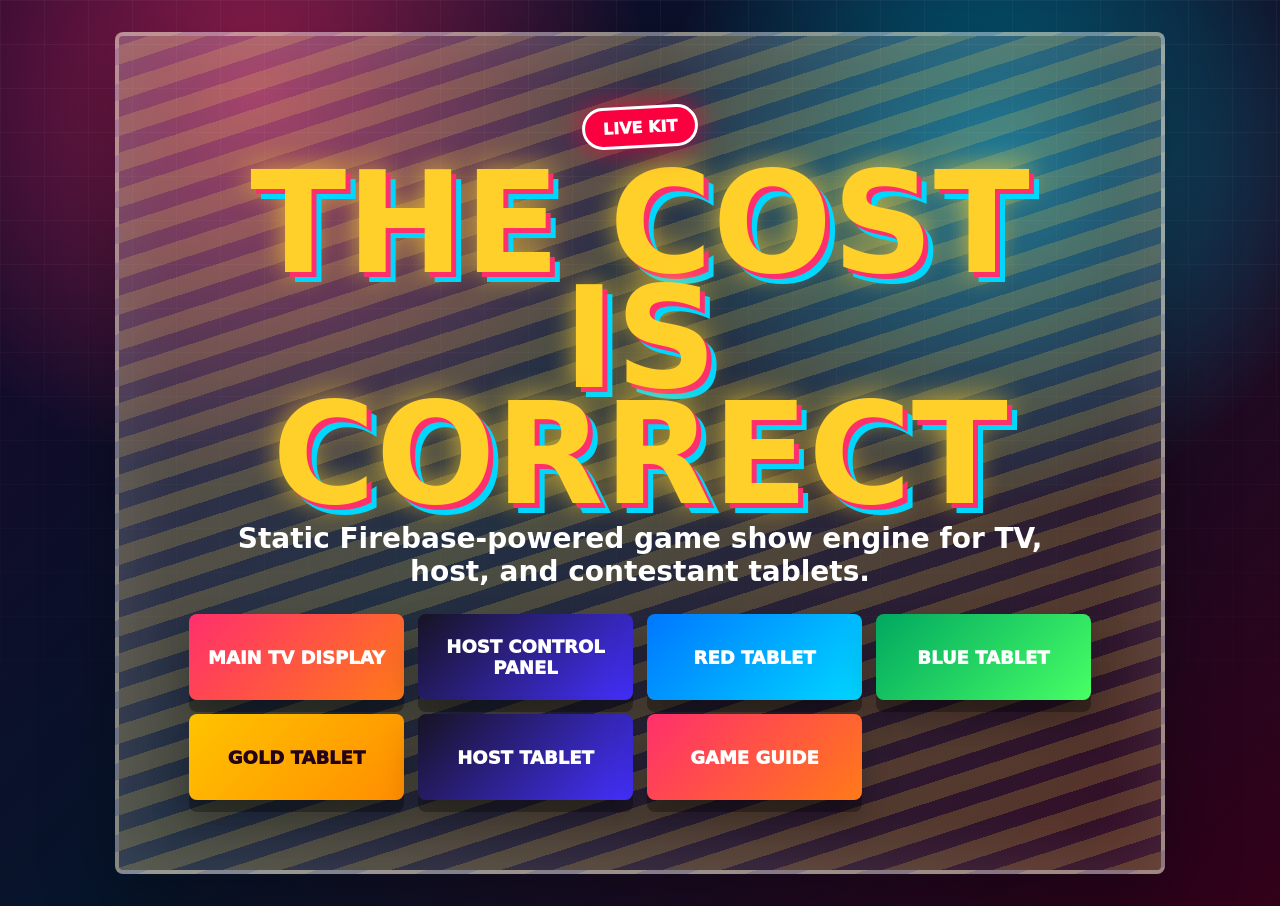
==== index.html @ e201d258 "TCIC" ====
<!doctype html>
<html lang="en">
<head>
  <meta charset="utf-8">
  <meta name="viewport" content="width=device-width, initial-scale=1">
  <title>The Cost Is Correct - Launch</title>
  <link rel="stylesheet" href="./styles.css?v=11">
</head>
<body class="launch-body">
  <main class="launch-stage">
    <section class="launch-hero">
      <div class="broadcast-bug">LIVE KIT</div>
      <h1>The Cost Is Correct</h1>
      <p>Static Firebase-powered game show engine for TV, host, and contestant tablets.</p>
      <nav class="launch-links" aria-label="Open show views">
        <a class="mega-link hot" href="./tv.html">Main TV Display</a>
        <a class="mega-link dark" href="./host.html">Host Control Panel</a>
        <a class="mega-link blue" href="./tablet.html?c=red">Red Tablet</a>
        <a class="mega-link green" href="./tablet.html?c=blue">Blue Tablet</a>
        <a class="mega-link gold" href="./tablet.html?c=gold">Gold Tablet</a>
        <a class="mega-link dark" href="./tablet.html?host=1">Host Tablet</a>
        <a class="mega-link hot" href="./guide.html">Game Guide</a>
      </nav>
    </section>
  </main>
</body>
</html>
---- styles.css ----
:root {
  --ink: #13051f;
  --paper: #fff8da;
  --pink: #ff2f6d;
  --cyan: #00d7ff;
  --gold: #ffd029;
  --lime: #48ff65;
  --violet: #7f43ff;
  --orange: #ff7a18;
  --glass: rgba(255, 255, 255, .14);
  --glass-heavy: rgba(255, 255, 255, .24);
  --shadow: 0 22px 70px rgba(0, 0, 0, .34);
  --font: Impact, Haettenschweiler, "Arial Black", system-ui, sans-serif;
  font-family: Inter, ui-sans-serif, system-ui, -apple-system, BlinkMacSystemFont, "Segoe UI", sans-serif;
  color: white;
  background: #090414;
}

* {
  box-sizing: border-box;
}

html,
body {
  min-height: 100%;
  margin: 0;
}

button,
input,
select {
  font: inherit;
}

button,
a {
  -webkit-tap-highlight-color: transparent;
}

.launch-body,
.tv-body,
.host-body,
.tablet-body {
  overflow-x: hidden;
  background:
    radial-gradient(circle at 20% 10%, rgba(255, 47, 109, .55), transparent 30%),
    radial-gradient(circle at 78% 18%, rgba(0, 215, 255, .45), transparent 28%),
    linear-gradient(135deg, #190629, #06152b 46%, #320019);
}

.launch-stage {
  min-height: 100vh;
  display: grid;
  place-items: center;
  padding: 32px;
  position: relative;
  isolation: isolate;
}

.launch-stage::before,
.tv-stage::before,
.host-shell::before,
.tablet-shell::before {
  content: "";
  position: fixed;
  inset: 0;
  pointer-events: none;
  background-image:
    linear-gradient(rgba(255, 255, 255, .06) 1px, transparent 1px),
    linear-gradient(90deg, rgba(255, 255, 255, .05) 1px, transparent 1px);
  background-size: 44px 44px;
  mask-image: linear-gradient(to bottom, rgba(0, 0, 0, .75), transparent);
  z-index: -1;
}

.launch-hero {
  width: min(1050px, 100%);
  padding: clamp(28px, 6vw, 70px);
  border: 4px solid rgba(255, 255, 255, .38);
  border-radius: 8px;
  background:
    linear-gradient(135deg, rgba(255, 255, 255, .18), rgba(255, 255, 255, .04)),
    repeating-linear-gradient(-18deg, rgba(255, 208, 41, .18), rgba(255, 208, 41, .18) 18px, transparent 18px, transparent 34px);
  box-shadow: var(--shadow), inset 0 0 70px rgba(255, 255, 255, .12);
  text-align: center;
}

.launch-hero h1 {
  margin: 18px 0 10px;
  font-family: var(--font);
  font-size: clamp(58px, 11vw, 150px);
  line-height: .82;
  text-transform: uppercase;
  color: var(--gold);
  text-shadow: 5px 5px 0 #ff2f6d, 10px 10px 0 #00d7ff, 0 0 28px rgba(255, 208, 41, .75);
}

.launch-hero p {
  max-width: 820px;
  margin: 0 auto 26px;
  font-size: clamp(18px, 2.3vw, 28px);
  font-weight: 900;
}

.broadcast-bug {
  display: inline-grid;
  place-items: center;
  min-height: 42px;
  padding: 0 18px;
  border: 3px solid white;
  border-radius: 999px;
  background: #fb003f;
  box-shadow: 0 0 28px rgba(251, 0, 63, .75);
  font-weight: 1000;
  transform: rotate(-3deg);
}

.launch-links {
  display: grid;
  grid-template-columns: repeat(auto-fit, minmax(190px, 1fr));
  gap: 14px;
}

.mega-link,
.shock-button {
  border: 0;
  border-radius: 8px;
  color: white;
  cursor: pointer;
  text-decoration: none;
  font-weight: 1000;
  text-transform: uppercase;
  box-shadow: 0 12px 0 rgba(0, 0, 0, .3), 0 20px 36px rgba(0, 0, 0, .28);
  transition: transform .12s ease, filter .12s ease;
}

.mega-link {
  display: grid;
  min-height: 86px;
  place-items: center;
  padding: 18px;
  font-size: 18px;
}

.mega-link:hover,
.shock-button:hover {
  transform: translateY(-3px) scale(1.02);
  filter: saturate(1.24) brightness(1.08);
}

.hot,
.shock-button.hot {
  background: linear-gradient(135deg, #ff2f6d, #ff7a18);
}

.dark,
.shock-button.dark {
  background: linear-gradient(135deg, #171322, #4430ff);
}

.blue,
.shock-button.blue {
  background: linear-gradient(135deg, #0077ff, #00d7ff);
}

.green,
.shock-button.green {
  background: linear-gradient(135deg, #00a860, #48ff65);
}

.gold,
.shock-button.gold {
  background: linear-gradient(135deg, #ffc400, #ff8d00);
  color: #250316;
}

.tv-stage {
  position: relative;
  min-height: 100vh;
  overflow: hidden;
  background:
    conic-gradient(from 90deg at 50% 50%, #ff2f6d, #ffde38, #00d7ff, #7f43ff, #ff2f6d);
}

.idle-screen {
  width: 100vw;
  height: 100vh;
  display: grid;
  place-items: center;
  background: #05000a;
}

.idle-screen img {
  width: 100%;
  height: 100%;
  object-fit: cover;
}

.idle-fallback {
  position: absolute;
  inset: 0;
  display: grid;
  place-items: center;
  font-family: var(--font);
  font-size: clamp(62px, 14vw, 190px);
  color: var(--gold);
  text-align: center;
  text-shadow: 7px 7px 0 var(--pink), 13px 13px 0 var(--cyan);
  background:
    radial-gradient(circle at 50% 42%, rgba(255, 255, 255, .2), transparent 30%),
    repeating-conic-gradient(from 0deg, #fb003f 0 10deg, #ffcf21 10deg 20deg, #00c9ff 20deg 30deg, #7f43ff 30deg 40deg);
}

.show-screen {
  min-height: 100vh;
  display: grid;
  grid-template-rows: auto auto 1fr auto;
  padding: clamp(16px, 2vw, 32px);
  background:
    radial-gradient(circle at 18% 22%, rgba(255, 255, 255, .3), transparent 18%),
    linear-gradient(120deg, var(--game-a, #ff2f6d), var(--game-b, #00d7ff) 54%, var(--game-c, #ffd029));
  animation: stagePulse 6s ease-in-out infinite;
}

@keyframes stagePulse {
  0%, 100% { filter: saturate(1.08) hue-rotate(0deg); }
  50% { filter: saturate(1.34) hue-rotate(10deg); }
}

.tv-topline,
.tv-lower-third,
.leaderboard,
.host-topbar,
.tablet-card,
.host-card {
  border: 3px solid rgba(255, 255, 255, .32);
  border-radius: 8px;
  background: linear-gradient(135deg, rgba(0, 0, 0, .54), rgba(255, 255, 255, .12));
  box-shadow: var(--shadow), inset 0 1px 0 rgba(255, 255, 255, .25);
  backdrop-filter: blur(10px);
}

.tv-topline {
  display: grid;
  grid-template-columns: 1fr auto 1fr;
  align-items: center;
  gap: 18px;
  padding: 14px 20px;
}

.tv-info-strip {
  display: grid;
  grid-template-columns: auto auto minmax(220px, 1fr) auto auto;
  gap: 10px;
  align-items: center;
  margin-top: 12px;
}

.info-pill,
.info-prize {
  min-height: 48px;
  display: grid;
  place-items: center;
  border: 3px solid rgba(255, 255, 255, .34);
  border-radius: 8px;
  background: rgba(0, 0, 0, .5);
  box-shadow: inset 0 1px 0 rgba(255, 255, 255, .18);
  font-weight: 1000;
  text-transform: uppercase;
  text-align: center;
}

.info-pill {
  padding: 8px 12px;
  color: var(--gold);
}

.info-prize {
  padding: 8px 16px;
  color: white;
  font-family: var(--font);
  font-size: clamp(20px, 2.6vw, 42px);
  line-height: .9;
  text-shadow: 3px 3px 0 rgba(0, 0, 0, .48);
}

.tv-logo {
  font-family: var(--font);
  font-size: clamp(36px, 5vw, 82px);
  line-height: .8;
  color: var(--gold);
  text-shadow: 3px 3px 0 var(--pink), 6px 6px 0 #0a0714;
}

.game-title {
  font-family: var(--font);
  font-size: clamp(32px, 5vw, 86px);
  text-align: center;
  text-transform: uppercase;
  text-shadow: 4px 4px 0 rgba(0, 0, 0, .6);
}

.timer-orb {
  justify-self: end;
  width: clamp(96px, 13vw, 190px);
  aspect-ratio: 1;
  display: grid;
  place-items: center;
  border: 7px solid white;
  border-radius: 50%;
  background: radial-gradient(circle, #fff 0 18%, var(--gold) 20% 54%, #fb003f 56% 100%);
  color: #170019;
  font-family: var(--font);
  font-size: clamp(42px, 7vw, 92px);
  box-shadow: 0 0 34px rgba(255, 208, 41, .7);
}

.tv-main {
  display: grid;
  grid-template-columns: minmax(260px, .78fr) minmax(420px, 1.5fr);
  gap: clamp(16px, 2vw, 30px);
  align-items: stretch;
  margin: 24px 0;
}

.leaderboard {
  padding: 14px;
  display: grid;
  gap: 12px;
  align-content: start;
}

.score-tile {
  position: relative;
  overflow: hidden;
  min-height: 108px;
  padding: 12px 14px;
  border: 3px solid rgba(255, 255, 255, .45);
  border-radius: 8px;
  background: linear-gradient(135deg, var(--contestant-color), rgba(0, 0, 0, .72));
}

.score-tile.locked {
  animation: lockedFlash .7s linear infinite;
}

@keyframes lockedFlash {
  0%, 100% { box-shadow: 0 0 0 rgba(255, 255, 255, 0); }
  50% { box-shadow: 0 0 38px white; }
}

.contestant-name {
  font-family: var(--font);
  font-size: clamp(24px, 3vw, 46px);
  text-transform: uppercase;
  line-height: .9;
}

.score-number {
  font-family: var(--font);
  font-size: clamp(54px, 7vw, 104px);
  color: white;
  line-height: .85;
  text-shadow: 4px 4px 0 rgba(0, 0, 0, .42);
}

.answer-chip {
  display: inline-block;
  margin-top: 6px;
  padding: 5px 9px;
  border-radius: 999px;
  background: rgba(0, 0, 0, .5);
  font-weight: 1000;
  text-transform: uppercase;
}

.game-surface {
  min-height: 56vh;
  position: relative;
  overflow: hidden;
  border: 4px solid rgba(255, 255, 255, .45);
  border-radius: 8px;
  background: rgba(0, 0, 0, .26);
  box-shadow: inset 0 0 70px rgba(255, 255, 255, .16), var(--shadow);
}

.game-stack {
  min-width: 0;
  display: grid;
  grid-template-rows: 1fr auto;
  gap: 12px;
}

.tv-stat-row {
  display: grid;
  grid-template-columns: repeat(4, 1fr);
  gap: 10px;
}

.tv-stat-row div {
  min-height: 72px;
  display: grid;
  align-content: center;
  gap: 2px;
  padding: 10px 12px;
  border: 3px solid rgba(255, 255, 255, .32);
  border-radius: 8px;
  background: rgba(0, 0, 0, .52);
  text-transform: uppercase;
}

.tv-stat-row span {
  color: var(--gold);
  font-size: 12px;
  font-weight: 1000;
}

.tv-stat-row strong {
  font-family: var(--font);
  font-size: clamp(22px, 3vw, 44px);
  line-height: .9;
}

.tv-lower-third {
  position: relative;
  min-height: 88px;
  display: grid;
  grid-template-columns: auto 1fr auto;
  align-items: center;
  gap: 18px;
  padding: 12px 18px;
  overflow: hidden;
}

.lower-label {
  padding: 8px 14px;
  border-radius: 999px;
  background: #fb003f;
  font-weight: 1000;
  text-transform: uppercase;
}

.lower-copy {
  font-size: clamp(20px, 3vw, 40px);
  font-weight: 1000;
  text-transform: uppercase;
}

.sponsor-bug {
  font-family: var(--font);
  font-size: clamp(20px, 2vw, 34px);
  color: var(--gold);
}

.transition-burst,
.winner-burst,
.locked-overlay {
  position: absolute;
  inset: 0;
  z-index: 10;
  display: grid;
  place-items: center;
  pointer-events: none;
  font-family: var(--font);
  font-size: clamp(62px, 12vw, 180px);
  text-align: center;
  text-transform: uppercase;
  color: white;
  background: radial-gradient(circle, rgba(255, 208, 41, .88), rgba(255, 47, 109, .74) 45%, rgba(0, 0, 0, .2));
  animation: smashIn 1.1s ease both;
}

@keyframes smashIn {
  0% { opacity: 0; transform: scale(.45) rotate(-12deg); }
  22% { opacity: 1; transform: scale(1.18) rotate(4deg); }
  100% { opacity: 0; transform: scale(1.6) rotate(0deg); }
}

.plinko-board {
  height: 100%;
  display: grid;
  grid-template-rows: 1fr auto;
  padding: 22px;
  background: linear-gradient(180deg, rgba(0, 0, 0, .18), rgba(0, 0, 0, .6));
}

.peg-field {
  position: relative;
  display: grid;
  grid-template-columns: repeat(9, 1fr);
  grid-template-rows: repeat(7, 1fr);
  gap: 8px;
}

.peg {
  justify-self: center;
  align-self: center;
  width: 18px;
  aspect-ratio: 1;
  border-radius: 50%;
  background: #fff;
  box-shadow: 0 0 16px var(--gold);
}

.plinko-chip {
  position: absolute;
  left: calc(var(--chip-x, 48) * 1%);
  top: calc(var(--chip-y, 8) * 1%);
  width: clamp(48px, 6vw, 82px);
  aspect-ratio: 1;
  border-radius: 50%;
  background: radial-gradient(circle at 35% 28%, white, #ffd029 30%, #ff2f6d 70%);
  box-shadow: 0 12px 20px rgba(0, 0, 0, .35), 0 0 34px white;
  animation: chipDrop 2.1s cubic-bezier(.2, .8, .18, 1) infinite alternate;
}

@keyframes chipDrop {
  from { transform: translate(-50%, 0) rotate(-20deg); }
  to { transform: translate(-50%, 320px) rotate(380deg); }
}

.slots {
  display: grid;
  grid-template-columns: repeat(6, 1fr);
  gap: 8px;
}

.slot {
  min-height: 72px;
  display: grid;
  place-items: center;
  border: 3px solid white;
  border-radius: 8px;
  background: #08000e;
  font-family: var(--font);
  font-size: clamp(22px, 3vw, 44px);
  color: var(--gold);
}

.mountain-game {
  height: 100%;
  position: relative;
  overflow: hidden;
  background:
    linear-gradient(135deg, transparent 48%, rgba(255, 255, 255, .45) 49% 51%, transparent 52%),
    linear-gradient(160deg, #0c1542, #29bfff 48%, #fff2a8);
}

.mountain {
  position: absolute;
  inset: 10% 4% 0;
  clip-path: polygon(4% 100%, 44% 6%, 58% 36%, 72% 18%, 96% 100%);
  background: linear-gradient(145deg, #2f2a68, #ffffff 30%, #7fd6ff 48%, #161329 68%);
  filter: drop-shadow(0 18px 24px rgba(0, 0, 0, .4));
}

.climber {
  position: absolute;
  left: calc(8% + var(--steps, 0) * 2.8%);
  bottom: calc(8% + var(--steps, 0) * 2.1%);
  width: clamp(54px, 7vw, 110px);
  aspect-ratio: 1;
  border-radius: 50% 50% 46% 46%;
  background: radial-gradient(circle at 50% 26%, #fff0ce 0 20%, #ff2f6d 21% 50%, #111 52%);
  border: 5px solid white;
  animation: wobble .42s ease-in-out infinite alternate;
}

@keyframes wobble {
  from { transform: rotate(-6deg); }
  to { transform: rotate(7deg); }
}

.punch-grid,
.number-board,
.range-track,
.safe-dial-wrap,
.generic-grid,
.race-rack {
  height: 100%;
  padding: clamp(14px, 2vw, 28px);
}

.punch-grid {
  display: grid;
  grid-template-columns: repeat(5, 1fr);
  gap: 14px;
  background: radial-gradient(circle, #ffcf21, #ff2f6d 75%);
}

.punch-hole {
  display: grid;
  place-items: center;
  border: 5px dashed rgba(255, 255, 255, .72);
  border-radius: 50%;
  background: radial-gradient(circle, #160018 0 44%, #fff 46%, #00d7ff 48% 100%);
  font-family: var(--font);
  font-size: clamp(22px, 3vw, 48px);
  animation: popLoop 1.8s ease-in-out infinite;
}

@keyframes popLoop {
  50% { transform: scale(1.08); }
}

.number-board {
  display: grid;
  grid-template-columns: repeat(4, 1fr);
  gap: 14px;
  background: linear-gradient(135deg, #180024, #0055ff);
}

.money-tile {
  display: grid;
  place-items: center;
  border: 4px solid white;
  border-radius: 8px;
  background: linear-gradient(135deg, #ffd029, #ff2f6d);
  color: #1a001c;
  font-family: var(--font);
  font-size: clamp(34px, 5vw, 72px);
  transform: rotate(var(--tilt, 0deg));
}

.safe-dial-wrap {
  display: grid;
  place-items: center;
  background: radial-gradient(circle, #656d83 0 24%, #1b1b24 25% 56%, #ffd029 57% 60%, #0c0614 61% 100%);
}

.safe-dial {
  width: min(64vh, 58vw);
  aspect-ratio: 1;
  border: 14px solid #f7f7ff;
  border-radius: 50%;
  background:
    repeating-conic-gradient(#101018 0 8deg, #ffd029 8deg 10deg, #101018 10deg 18deg),
    radial-gradient(circle, #00d7ff, #161329);
  box-shadow: inset 0 0 45px rgba(0, 0, 0, .8), 0 0 45px rgba(255, 208, 41, .8);
  animation: spinDial 8s linear infinite;
}

@keyframes spinDial {
  to { transform: rotate(360deg); }
}

.range-track {
  display: grid;
  align-content: center;
  gap: 24px;
  background: linear-gradient(90deg, #00d7ff, #48ff65, #ffd029, #ff2f6d);
}

.range-bar {
  position: relative;
  min-height: 110px;
  border: 5px solid white;
  border-radius: 8px;
  background: rgba(0, 0, 0, .52);
}

.range-window {
  position: absolute;
  inset: 10px auto 10px 10%;
  width: 28%;
  border: 6px solid var(--gold);
  border-radius: 8px;
  background: rgba(255, 255, 255, .24);
  animation: sweep 3.5s ease-in-out infinite alternate;
}

@keyframes sweep {
  from { left: 5%; }
  to { left: 67%; }
}

.generic-grid {
  display: grid;
  grid-template-columns: repeat(auto-fit, minmax(130px, 1fr));
  gap: 16px;
  align-content: center;
  background:
    radial-gradient(circle at 30% 20%, rgba(255, 255, 255, .24), transparent 22%),
    linear-gradient(135deg, var(--game-b, #00d7ff), var(--game-a, #ff2f6d));
}

.game-format {
  min-height: 100%;
  position: relative;
  overflow: hidden;
  padding: clamp(16px, 2vw, 30px);
  display: grid;
  gap: 18px;
  align-content: center;
  background:
    radial-gradient(circle at 20% 20%, rgba(255, 255, 255, .22), transparent 24%),
    linear-gradient(135deg, var(--game-a, #ff2f6d), var(--game-b, #00d7ff));
}

.format-marquee,
.format-callout,
.danger-plaque,
.shelf-rail,
.finish-line,
.machine-window {
  border: 4px solid white;
  border-radius: 8px;
  background: rgba(0, 0, 0, .55);
  padding: 10px 14px;
  font-family: var(--font);
  text-transform: uppercase;
  text-align: center;
  text-shadow: 3px 3px 0 #000;
}

.format-marquee {
  font-size: clamp(30px, 5vw, 82px);
  color: var(--gold);
}

.card-fan,
.tag-row,
.dice-row,
.road-signs,
.digit-belt,
.special-orbit {
  display: grid;
  grid-template-columns: repeat(auto-fit, minmax(92px, 1fr));
  gap: 14px;
  align-items: center;
}

.show-card,
.price-tag,
.show-die,
.road-sign,
.belt-block,
.orbit-card,
.x-cell,
.shelf-item,
.race-lane,
.tower-floor {
  min-height: 112px;
  display: grid;
  place-items: center;
  border: 4px solid white;
  border-radius: 8px;
  background: rgba(0, 0, 0, .48);
  font-family: var(--font);
  font-size: clamp(24px, 4vw, 58px);
  text-align: center;
  box-shadow: 0 12px 0 rgba(0, 0, 0, .24);
}

.show-card {
  background: linear-gradient(160deg, #fff 0 72%, #ffd029 73%);
  color: #160018;
  transform: rotate(calc((var(--i) - 3) * 3deg));
}

.shelf-grid,
.lane-track {
  display: grid;
  grid-template-columns: repeat(3, 1fr);
  gap: 14px;
}

.shelf-item {
  background: linear-gradient(180deg, #fff4a7, #ff2f6d);
  color: #160018;
}

.shelf-item span,
.price-tag span,
.race-lane span,
.tower-floor span {
  font-family: sans-serif;
  font-size: 12px;
  font-weight: 1000;
}

.price-tag {
  clip-path: polygon(0 0, 86% 0, 100% 50%, 86% 100%, 0 100%);
  background: #ffd029;
  color: #160018;
}

.road-show {
  background: linear-gradient(180deg, #25163f, #111 50%, #313131 51%);
}

.road-line {
  position: absolute;
  left: 0;
  right: 0;
  top: 65%;
  border-top: 10px dashed #ffd029;
}

.road-sign {
  background: #0f6;
  color: #06120a;
  transform: translateY(calc((var(--i) % 2) * 24px));
}

.show-die {
  aspect-ratio: 1;
  border-radius: 16px;
  background: white;
  color: #fb003f;
  transform: rotate(calc((var(--i) - 2) * 6deg));
}

.seven-meter {
  display: grid;
  grid-template-columns: 1fr auto 1fr;
  gap: 12px;
  align-items: center;
  font-weight: 1000;
  text-transform: uppercase;
}

.seven-meter span {
  height: 16px;
  border-radius: 999px;
  background: linear-gradient(90deg, #48ff65, #ffd029, #ff2f6d);
}

.race-lane {
  grid-template-columns: 1fr auto;
  justify-content: space-between;
  padding: 12px;
  background: linear-gradient(90deg, rgba(0, 0, 0, .65), rgba(255, 255, 255, .18));
}

.rent-tower {
  display: grid;
  gap: 8px;
  max-width: 560px;
  margin: 0 auto;
}

.tower-floor {
  min-height: 72px;
  grid-template-columns: auto 1fr;
  justify-content: start;
  gap: 18px;
  padding: 8px 18px;
  background: linear-gradient(90deg, #ff7a18, #ffd029);
  color: #170019;
}

.x-grid {
  display: grid;
  grid-template-columns: repeat(3, minmax(92px, 1fr));
  gap: 12px;
  max-width: 560px;
  margin: 0 auto;
}

.x-cell {
  aspect-ratio: 1;
  background: radial-gradient(circle, #fff 0 10%, #7f43ff 11% 55%, #0b0614 56%);
  color: white;
}

.belt-block {
  background: #101018;
  color: var(--gold);
  transform: translateX(calc((var(--i) % 2) * 12px));
}

.special-orbit {
  grid-template-columns: repeat(6, 1fr);
}

.orbit-card {
  border-radius: 50%;
  aspect-ratio: 1;
  min-height: 96px;
  background: radial-gradient(circle, var(--game-c, #ffd029), var(--game-a, #ff2f6d));
}

.tv-production-screen {
  min-height: 100%;
  display: grid;
  align-content: center;
  gap: clamp(14px, 2vw, 26px);
  padding: clamp(18px, 4vw, 52px);
  background:
    radial-gradient(circle at 50% 30%, rgba(255, 255, 255, .28), transparent 28%),
    linear-gradient(135deg, rgba(0, 0, 0, .28), rgba(0, 0, 0, .72));
  text-align: center;
}

.production-kicker {
  justify-self: center;
  padding: 8px 18px;
  border: 4px solid white;
  border-radius: 999px;
  background: var(--pink);
  color: white;
  font-weight: 1000;
  text-transform: uppercase;
  box-shadow: 0 0 28px rgba(255, 47, 109, .75);
}

.production-subline {
  font-size: clamp(18px, 2.5vw, 38px);
  font-weight: 1000;
  text-transform: uppercase;
  text-shadow: 3px 3px 0 #000;
}

.scoreboard-list {
  display: grid;
  gap: 12px;
}

.scoreboard-row {
  display: grid;
  grid-template-columns: auto minmax(0, 1fr) auto auto;
  gap: 16px;
  align-items: center;
  min-height: 92px;
  padding: 10px 16px;
  border: 4px solid white;
  border-left: 18px solid var(--contestant-color);
  border-radius: 8px;
  background: rgba(0, 0, 0, .62);
  text-align: left;
}

.scoreboard-row .place {
  width: 54px;
  aspect-ratio: 1;
  display: grid;
  place-items: center;
  border-radius: 50%;
  background: var(--gold);
  color: #170019;
  font-family: var(--font);
  font-size: 34px;
}

.scoreboard-row strong,
.scoreboard-row b {
  font-family: var(--font);
  font-size: clamp(36px, 5vw, 82px);
  line-height: .86;
  text-shadow: 3px 3px 0 #000;
}

.scoreboard-row em {
  color: var(--gold);
  font-style: normal;
  font-weight: 1000;
}

.winner-screen {
  background:
    repeating-conic-gradient(from 0deg, rgba(255, 208, 41, .36) 0 10deg, rgba(255, 47, 109, .34) 10deg 20deg, rgba(0, 215, 255, .3) 20deg 30deg),
    #120019;
}

.winner-name,
.sponsor-main,
.reveal-target,
.big-clock {
  font-family: var(--font);
  font-size: clamp(78px, 13vw, 190px);
  line-height: .78;
  color: var(--gold);
  text-transform: uppercase;
  text-shadow: 7px 7px 0 var(--pink), 13px 13px 0 #000;
}

.winner-score {
  font-family: var(--font);
  font-size: clamp(34px, 6vw, 88px);
  color: white;
  text-shadow: 5px 5px 0 #000;
}

.sponsor-screen {
  background:
    linear-gradient(135deg, rgba(255, 208, 41, .72), rgba(255, 122, 24, .72)),
    #13051f;
}

.sponsor-main {
  color: #170019;
  text-shadow: 5px 5px 0 white, 10px 10px 0 rgba(0, 0, 0, .22);
}

.reveal-screen {
  background:
    radial-gradient(circle, rgba(255, 255, 255, .28), transparent 32%),
    linear-gradient(135deg, #7f43ff, #ff2f6d 52%, #ffd029);
}

.answer-reveal-grid {
  display: grid;
  grid-template-columns: repeat(3, 1fr);
  gap: 12px;
}

.answer-reveal-grid div {
  display: grid;
  gap: 6px;
  min-height: 140px;
  align-content: center;
  padding: 12px;
  border: 4px solid white;
  border-radius: 8px;
  background: linear-gradient(135deg, var(--contestant-color), rgba(0, 0, 0, .68));
  text-transform: uppercase;
}

.answer-reveal-grid strong {
  font-family: var(--font);
  font-size: clamp(24px, 4vw, 54px);
}

.answer-reveal-grid span,
.answer-reveal-grid b {
  font-weight: 1000;
  font-size: clamp(20px, 3vw, 40px);
}

.timer-screen {
  background:
    radial-gradient(circle, rgba(255, 208, 41, .25), transparent 34%),
    linear-gradient(135deg, #080610, #003a6a);
}

.big-clock {
  font-size: clamp(140px, 24vw, 330px);
  color: white;
  text-shadow: 10px 10px 0 var(--pink), 18px 18px 0 #000;
}

.setup-roster {
  display: grid;
  grid-template-columns: repeat(auto-fit, minmax(170px, 1fr));
  gap: 14px;
}

.setup-roster div {
  min-height: 210px;
  display: grid;
  align-content: center;
  justify-items: center;
  gap: 12px;
  border: 4px solid white;
  border-radius: 8px;
  background: linear-gradient(135deg, var(--contestant-color), rgba(0, 0, 0, .7));
}

.setup-roster img,
.setup-roster span {
  width: 112px;
  aspect-ratio: 1;
  border: 5px solid white;
  border-radius: 50%;
  object-fit: cover;
  display: grid;
  place-items: center;
  background: rgba(0, 0, 0, .46);
  font-family: var(--font);
  font-size: 64px;
}

.setup-roster strong,
.showcase-title {
  font-family: var(--font);
  font-size: clamp(34px, 6vw, 92px);
  line-height: .86;
  text-transform: uppercase;
  text-shadow: 4px 4px 0 #000;
}

.wheel-layout {
  display: grid;
  grid-template-columns: minmax(280px, .8fr) minmax(260px, .7fr);
  gap: 24px;
  align-items: center;
}

.big-wheel {
  position: relative;
  justify-self: center;
  width: min(58vh, 560px);
  aspect-ratio: 1;
  border: 14px solid white;
  border-radius: 50%;
  background: repeating-conic-gradient(#ff2f6d 0 18deg, #ffd029 18deg 36deg, #00d7ff 36deg 54deg, #48ff65 54deg 72deg);
  box-shadow: 0 0 46px rgba(255, 255, 255, .46), inset 0 0 40px rgba(0, 0, 0, .55);
  transform: rotate(var(--wheel-rotation));
  transition: transform 1.1s cubic-bezier(.18, .85, .2, 1);
}

.big-wheel::after {
  content: "";
  position: absolute;
  inset: 36%;
  border-radius: 50%;
  background: #080610;
  border: 8px solid white;
}

.big-wheel span {
  position: absolute;
  left: 50%;
  top: 50%;
  transform: rotate(calc(var(--i) * 18deg)) translateY(-42%) translateX(-50%);
  transform-origin: 0 0;
  font-family: var(--font);
  font-size: 18px;
  color: #080610;
}

.wheel-readout {
  display: grid;
  gap: 12px;
  text-align: left;
}

.wheel-readout strong,
.wheel-readout b,
.showcase-price {
  font-family: var(--font);
  font-size: clamp(54px, 9vw, 130px);
  line-height: .82;
  color: var(--gold);
  text-transform: uppercase;
  text-shadow: 5px 5px 0 var(--pink), 10px 10px 0 #000;
}

.wheel-readout em {
  color: white;
  font-style: normal;
  font-weight: 1000;
  font-size: clamp(18px, 3vw, 36px);
}

.wheel-history {
  display: flex;
  flex-wrap: wrap;
  justify-content: center;
  gap: 10px;
}

.wheel-history span {
  padding: 8px 14px;
  border: 3px solid white;
  border-radius: 999px;
  background: rgba(0, 0, 0, .55);
  font-weight: 1000;
}

.showcase-screen {
  background:
    radial-gradient(circle at 50% 18%, rgba(255, 255, 255, .24), transparent 28%),
    linear-gradient(135deg, #ff2f6d, #7f43ff 48%, #00d7ff);
}

.showcase-price {
  color: white;
}

.product-list-editor {
  display: grid;
  gap: 8px;
}

.product-row {
  display: grid;
  grid-template-columns: auto 1fr 110px 1fr;
  gap: 8px;
  align-items: center;
  padding: 8px;
  border: 2px solid rgba(255, 255, 255, .16);
  border-radius: 8px;
  background: rgba(255, 255, 255, .06);
}

.generic-card {
  min-height: 150px;
  display: grid;
  place-items: center;
  padding: 12px;
  border: 4px solid white;
  border-radius: 8px;
  background: rgba(0, 0, 0, .42);
  font-family: var(--font);
  font-size: clamp(28px, 4vw, 60px);
  text-align: center;
  animation: floaty 2.7s ease-in-out infinite;
}

@keyframes floaty {
  50% { transform: translateY(-8px) rotate(1.5deg); }
}

.host-body {
  background: #080610;
}

.host-shell,
.guide-shell {
  min-height: 100vh;
  padding: 16px;
}

.guide-hero {
  display: grid;
  grid-template-columns: minmax(0, 1fr) minmax(280px, .45fr);
  gap: 18px;
  align-items: end;
  margin-bottom: 18px;
  padding: clamp(18px, 4vw, 42px);
  border: 4px solid rgba(255, 255, 255, .28);
  border-radius: 8px;
  background:
    linear-gradient(135deg, rgba(255, 47, 109, .34), rgba(0, 215, 255, .2)),
    rgba(0, 0, 0, .45);
  box-shadow: var(--shadow);
}

.guide-hero h1 {
  margin: 16px 0 8px;
  font-family: var(--font);
  font-size: clamp(46px, 8vw, 120px);
  line-height: .84;
  text-transform: uppercase;
  color: var(--gold);
  text-shadow: 5px 5px 0 var(--pink), 9px 9px 0 #000;
}

.guide-hero p {
  max-width: 820px;
  margin: 0;
  font-size: clamp(18px, 2vw, 26px);
  font-weight: 900;
}

.guide-nav {
  display: grid;
  gap: 10px;
}

.guide-grid {
  display: grid;
  grid-template-columns: repeat(auto-fill, minmax(300px, 1fr));
  gap: 14px;
}

.guide-card {
  position: relative;
  overflow: hidden;
  min-height: 360px;
  padding: 16px;
  border: 3px solid rgba(255, 255, 255, .28);
  border-radius: 8px;
  background:
    radial-gradient(circle at 90% 5%, rgba(255, 255, 255, .2), transparent 26%),
    linear-gradient(135deg, var(--game-a), var(--game-b));
  box-shadow: 0 16px 32px rgba(0, 0, 0, .28);
}

.guide-number {
  width: 54px;
  height: 54px;
  display: grid;
  place-items: center;
  border: 3px solid white;
  border-radius: 50%;
  background: rgba(0, 0, 0, .58);
  color: var(--gold);
  font-family: var(--font);
  font-size: 25px;
}

.guide-card h2 {
  margin: 14px 0;
  font-family: var(--font);
  font-size: clamp(30px, 4vw, 56px);
  line-height: .86;
  text-transform: uppercase;
  text-shadow: 3px 3px 0 #000;
}

.guide-mini-board {
  display: grid;
  grid-template-columns: repeat(3, 1fr);
  gap: 8px;
  margin-bottom: 14px;
}

.guide-mini-board span {
  min-height: 54px;
  display: grid;
  place-items: center;
  border: 3px solid white;
  border-radius: 8px;
  background: rgba(0, 0, 0, .54);
  color: var(--gold);
  font-family: var(--font);
  font-size: 24px;
}

.guide-card ul {
  margin: 0;
  padding-left: 20px;
  font-weight: 900;
  line-height: 1.35;
}

.guide-card li + li {
  margin-top: 8px;
}

.host-topbar {
  display: grid;
  grid-template-columns: 1fr auto;
  gap: 14px;
  align-items: center;
  padding: 14px;
  margin-bottom: 14px;
}

.host-title {
  margin: 0;
  font-family: var(--font);
  font-size: clamp(32px, 4vw, 62px);
  color: var(--gold);
  text-transform: uppercase;
}

.connection {
  display: inline-flex;
  align-items: center;
  gap: 8px;
  font-weight: 1000;
}

.dot {
  width: 13px;
  aspect-ratio: 1;
  border-radius: 50%;
  background: #ff4040;
  box-shadow: 0 0 12px currentColor;
}

.dot.online {
  background: var(--lime);
}

.host-grid {
  display: grid;
  grid-template-columns: minmax(310px, .82fr) minmax(420px, 1.25fr) minmax(310px, .9fr);
  gap: 14px;
}

.host-card {
  padding: 14px;
  background: linear-gradient(135deg, rgba(19, 5, 31, .92), rgba(4, 22, 43, .86));
}

.host-card h2 {
  margin: 0 0 12px;
  font-family: var(--font);
  font-size: 28px;
  color: var(--gold);
  text-transform: uppercase;
}

.control-grid,
.game-picker,
.contestant-editor,
.score-controls {
  display: grid;
  gap: 10px;
}

.control-grid {
  grid-template-columns: repeat(2, 1fr);
}

.shock-button {
  min-height: 62px;
  padding: 12px;
  font-size: 16px;
}

.shock-button.small {
  min-height: 42px;
  padding: 8px;
  font-size: 13px;
}

.shock-button.full {
  grid-column: 1 / -1;
}

.field-row {
  display: grid;
  grid-template-columns: 1fr auto;
  gap: 8px;
  align-items: center;
}

.field-row input,
.field-row select,
.tablet-input,
.host-input {
  width: 100%;
  min-height: 48px;
  border: 3px solid rgba(255, 255, 255, .35);
  border-radius: 8px;
  padding: 10px 12px;
  background: rgba(0, 0, 0, .45);
  color: white;
  font-weight: 900;
}

.game-list {
  display: grid;
  grid-template-columns: repeat(auto-fill, minmax(150px, 1fr));
  gap: 9px;
  max-height: 47vh;
  overflow: auto;
  padding-right: 4px;
}

.game-pick {
  min-height: 64px;
  border: 3px solid rgba(255, 255, 255, .28);
  border-radius: 8px;
  color: white;
  background: linear-gradient(135deg, var(--game-a), var(--game-b));
  font-weight: 1000;
  text-transform: uppercase;
  cursor: pointer;
  text-align: left;
  padding: 10px;
}

.game-pick.active {
  border-color: white;
  box-shadow: 0 0 0 4px var(--gold), 0 0 24px var(--gold);
}

.host-preview {
  min-height: 340px;
  border: 3px solid rgba(255, 255, 255, .24);
  border-radius: 8px;
  overflow: hidden;
  margin-bottom: 12px;
}

.host-controls {
  display: grid;
  gap: 10px;
}

.host-runbook {
  margin-bottom: 12px;
  padding: 10px 12px;
  border: 2px solid rgba(255, 208, 41, .42);
  border-radius: 8px;
  background: rgba(255, 208, 41, .12);
  color: white;
  font-weight: 850;
}

.contestant-row {
  display: grid;
  grid-template-columns: 30px 1fr 92px;
  gap: 8px;
  align-items: center;
  padding: 8px;
  border: 2px solid rgba(255, 255, 255, .16);
  border-radius: 8px;
  background: rgba(255, 255, 255, .06);
}

.color-dot {
  width: 28px;
  aspect-ratio: 1;
  border-radius: 50%;
  background: var(--contestant-color);
  border: 3px solid white;
}

.score-buttons {
  display: grid;
  grid-template-columns: repeat(4, 1fr);
  gap: 6px;
}

.shortcut-strip {
  display: flex;
  flex-wrap: wrap;
  gap: 8px;
  margin-top: 10px;
}

.keycap {
  padding: 5px 8px;
  border: 2px solid rgba(255, 255, 255, .32);
  border-radius: 6px;
  background: rgba(255, 255, 255, .09);
  font-size: 12px;
  font-weight: 1000;
}

.tablet-shell {
  min-height: 100vh;
  padding: max(14px, env(safe-area-inset-top)) 14px max(14px, env(safe-area-inset-bottom));
}

.tablet-card {
  min-height: calc(100vh - 28px);
  display: grid;
  grid-template-rows: auto auto 1fr auto;
  gap: 14px;
  padding: clamp(14px, 4vw, 28px);
  background:
    linear-gradient(135deg, var(--contestant-color, #ff2f6d), rgba(0, 0, 0, .82) 48%),
    repeating-linear-gradient(45deg, rgba(255, 255, 255, .08), rgba(255, 255, 255, .08) 16px, transparent 16px, transparent 32px);
}

.tablet-name {
  margin: 0;
  font-family: var(--font);
  font-size: clamp(40px, 12vw, 96px);
  line-height: .82;
  text-transform: uppercase;
  text-shadow: 4px 4px 0 rgba(0, 0, 0, .45);
}

.tablet-score {
  font-family: var(--font);
  font-size: clamp(76px, 22vw, 170px);
  line-height: .8;
  color: var(--gold);
  text-shadow: 5px 5px 0 #000;
}

.tablet-prompt {
  font-size: clamp(22px, 5vw, 36px);
  font-weight: 1000;
  text-transform: uppercase;
}

.tablet-form {
  display: grid;
  gap: 12px;
  align-content: center;
}

.tablet-input {
  min-height: 76px;
  font-size: clamp(28px, 7vw, 54px);
  text-align: center;
}

.tablet-button {
  min-height: 92px;
  border: 0;
  border-radius: 8px;
  background: linear-gradient(135deg, #ffd029, #ff2f6d);
  color: #180019;
  font-family: var(--font);
  font-size: clamp(28px, 8vw, 64px);
  cursor: pointer;
  text-transform: uppercase;
  box-shadow: 0 14px 0 rgba(0, 0, 0, .36);
}

.tablet-button.locked {
  color: white;
  background: linear-gradient(135deg, #13d85b, #00d7ff);
  animation: lockedFlash .6s infinite;
}

.tablet-pills {
  display: grid;
  grid-template-columns: repeat(3, 1fr);
  gap: 8px;
}

.host-tablet-card {
  grid-template-rows: auto 1fr auto;
}

.host-tablet-grid {
  display: grid;
  grid-template-columns: repeat(2, minmax(0, 1fr));
  gap: 12px;
}

.host-tablet-tile {
  min-height: 128px;
  display: grid;
  align-content: center;
  gap: 6px;
  padding: 14px;
  border: 3px solid rgba(255, 255, 255, .36);
  border-radius: 8px;
  background: rgba(0, 0, 0, .42);
  text-transform: uppercase;
}

.host-tablet-tile.big,
.host-tablet-tile.wide {
  grid-column: 1 / -1;
}

.host-tablet-tile span,
.host-tablet-tile em {
  color: var(--gold);
  font-style: normal;
  font-weight: 1000;
}

.host-tablet-tile strong {
  font-family: var(--font);
  font-size: clamp(32px, 9vw, 74px);
  line-height: .86;
}

.host-lock-list {
  display: grid;
  gap: 8px;
}

.host-lock-row {
  display: grid;
  grid-template-columns: 1fr auto auto minmax(80px, 1fr);
  gap: 8px;
  align-items: center;
  min-height: 58px;
  padding: 8px 10px;
  border: 3px solid rgba(255, 255, 255, .25);
  border-left: 12px solid var(--contestant-color);
  border-radius: 8px;
  background: rgba(0, 0, 0, .48);
  font-weight: 1000;
}

.pill-button {
  min-height: 70px;
  border: 3px solid white;
  border-radius: 8px;
  color: white;
  background: rgba(0, 0, 0, .4);
  font-weight: 1000;
  cursor: pointer;
}

.select-contestant {
  display: grid;
  gap: 14px;
}

.clock-feedback {
  display: grid;
  place-items: center;
  min-height: 140px;
  border: 5px solid white;
  border-radius: 8px;
  background: #fb003f;
  font-family: var(--font);
  font-size: clamp(42px, 10vw, 92px);
}

@media (max-width: 1050px) {
  .tv-main,
  .host-grid,
  .guide-hero,
  .wheel-layout {
    grid-template-columns: 1fr;
  }

  .tv-topline {
    grid-template-columns: 1fr auto;
  }

  .tv-info-strip {
    grid-template-columns: repeat(2, minmax(0, 1fr));
  }

  .info-prize {
    grid-column: 1 / -1;
    order: -1;
  }

  .tv-stat-row,
  .host-tablet-grid {
    grid-template-columns: repeat(2, minmax(0, 1fr));
  }

  .game-title {
    grid-column: 1 / -1;
    order: 3;
  }

  .timer-orb {
    width: 96px;
  }
}

@media (max-width: 680px) {
  .control-grid,
  .score-buttons,
  .tablet-pills,
  .tv-stat-row,
  .host-lock-row,
  .shelf-grid,
  .lane-track,
  .special-orbit,
  .answer-reveal-grid,
  .scoreboard-row,
  .product-row {
    grid-template-columns: 1fr 1fr;
  }

  .scoreboard-row strong {
    grid-column: 1 / -1;
  }

  .contestant-row {
    grid-template-columns: 26px 1fr;
  }

  .contestant-row .host-input:last-child {
    grid-column: 1 / -1;
  }
}
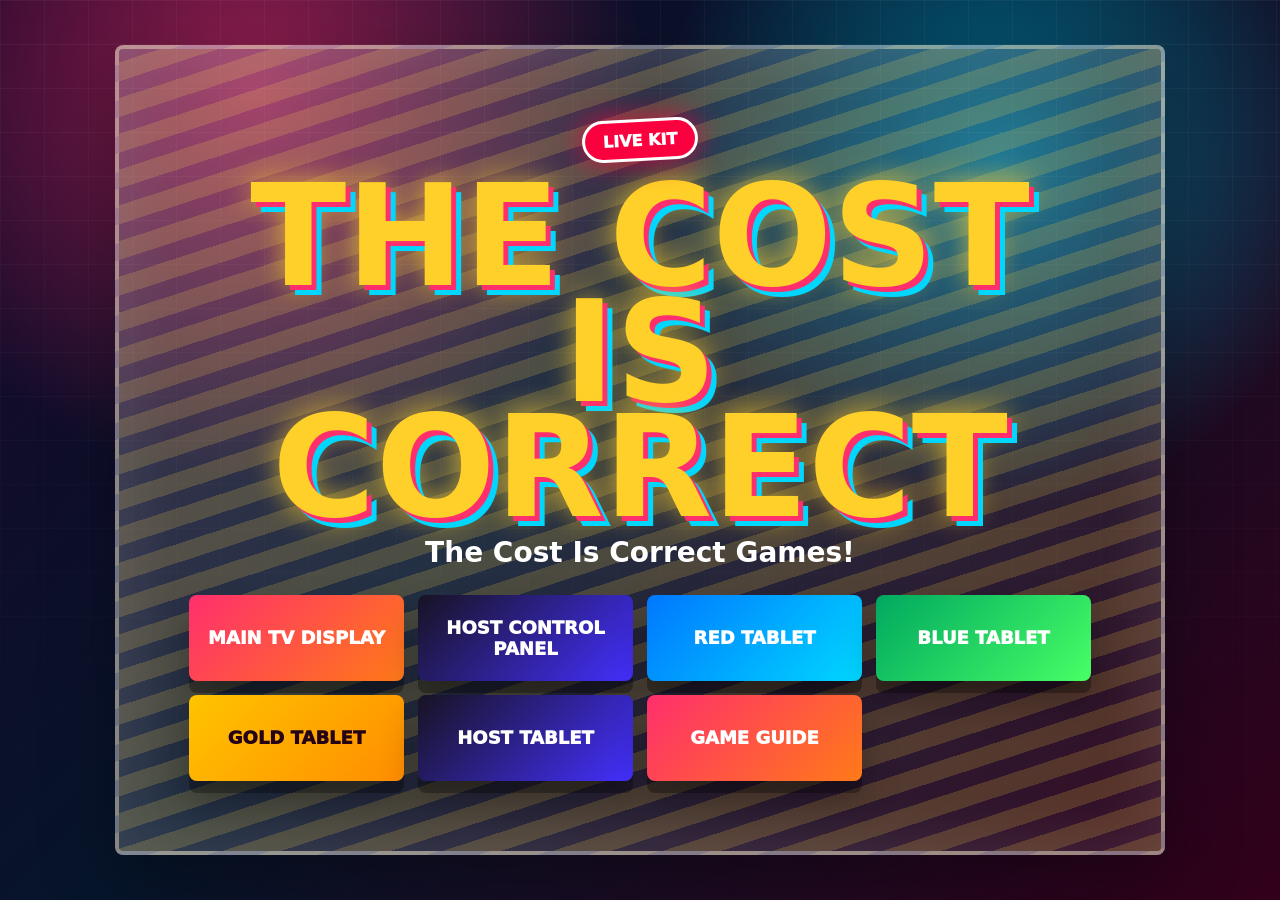
==== commit 8baf1697: "Change game description in index.html Updated game description in the main section." ====
--- a/index.html
+++ b/index.html
@@ -11,7 +11,7 @@
     <section class="launch-hero">
       <div class="broadcast-bug">LIVE KIT</div>
       <h1>The Cost Is Correct</h1>
-      <p>Static Firebase-powered game show engine for TV, host, and contestant tablets.</p>
+      <p>The Cost Is Correct Games!</p>
       <nav class="launch-links" aria-label="Open show views">
         <a class="mega-link hot" href="./tv.html">Main TV Display</a>
         <a class="mega-link dark" href="./host.html">Host Control Panel</a>
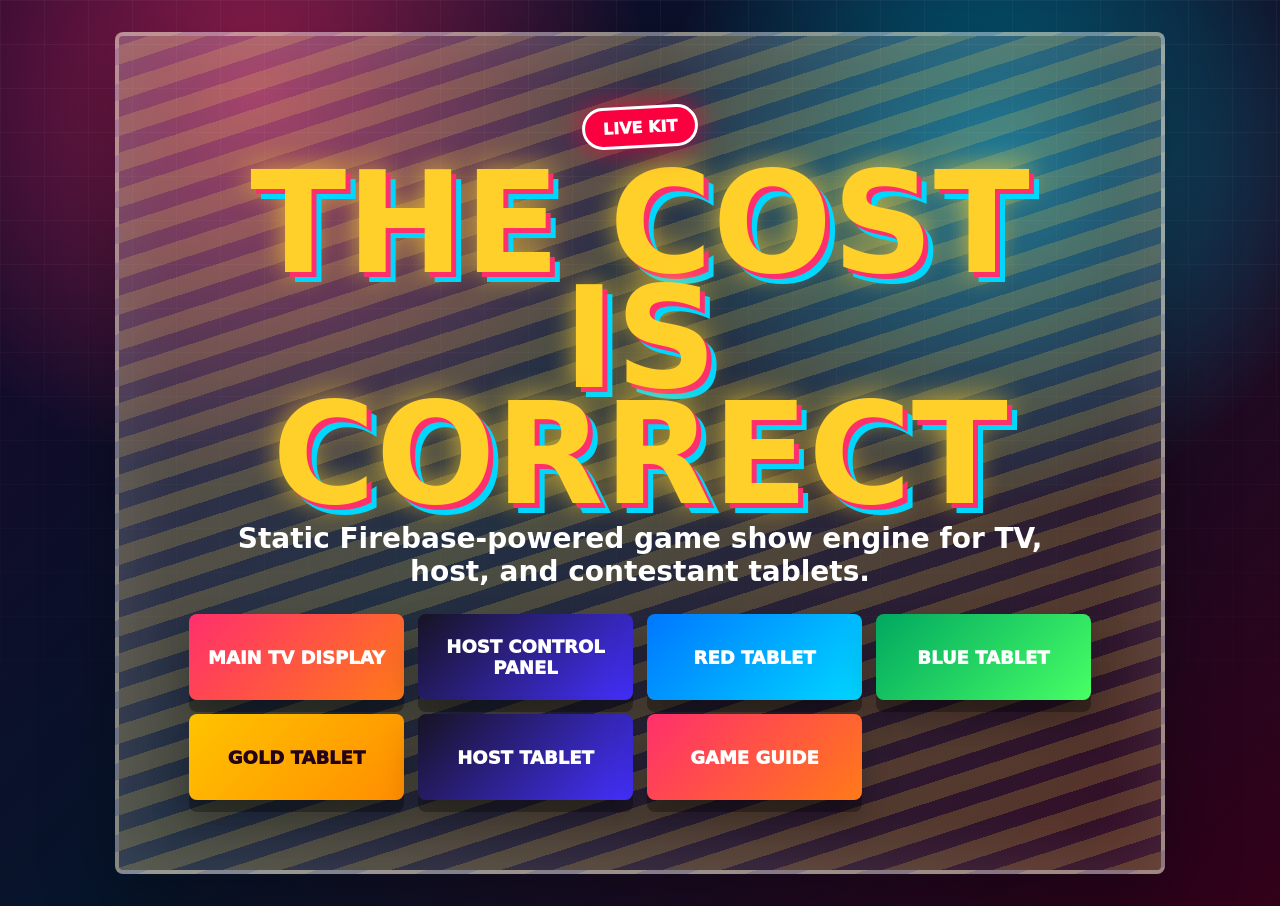
==== commit b34b9278: "hfgd" ====
--- a/index.html
+++ b/index.html
@@ -4,14 +4,14 @@
   <meta charset="utf-8">
   <meta name="viewport" content="width=device-width, initial-scale=1">
   <title>The Cost Is Correct - Launch</title>
-  <link rel="stylesheet" href="./styles.css?v=11">
+  <link rel="stylesheet" href="./styles.css?v=12">
 </head>
 <body class="launch-body">
   <main class="launch-stage">
     <section class="launch-hero">
       <div class="broadcast-bug">LIVE KIT</div>
       <h1>The Cost Is Correct</h1>
-      <p>The Cost Is Correct Games!</p>
+      <p>Static Firebase-powered game show engine for TV, host, and contestant tablets.</p>
       <nav class="launch-links" aria-label="Open show views">
         <a class="mega-link hot" href="./tv.html">Main TV Display</a>
         <a class="mega-link dark" href="./host.html">Host Control Panel</a>
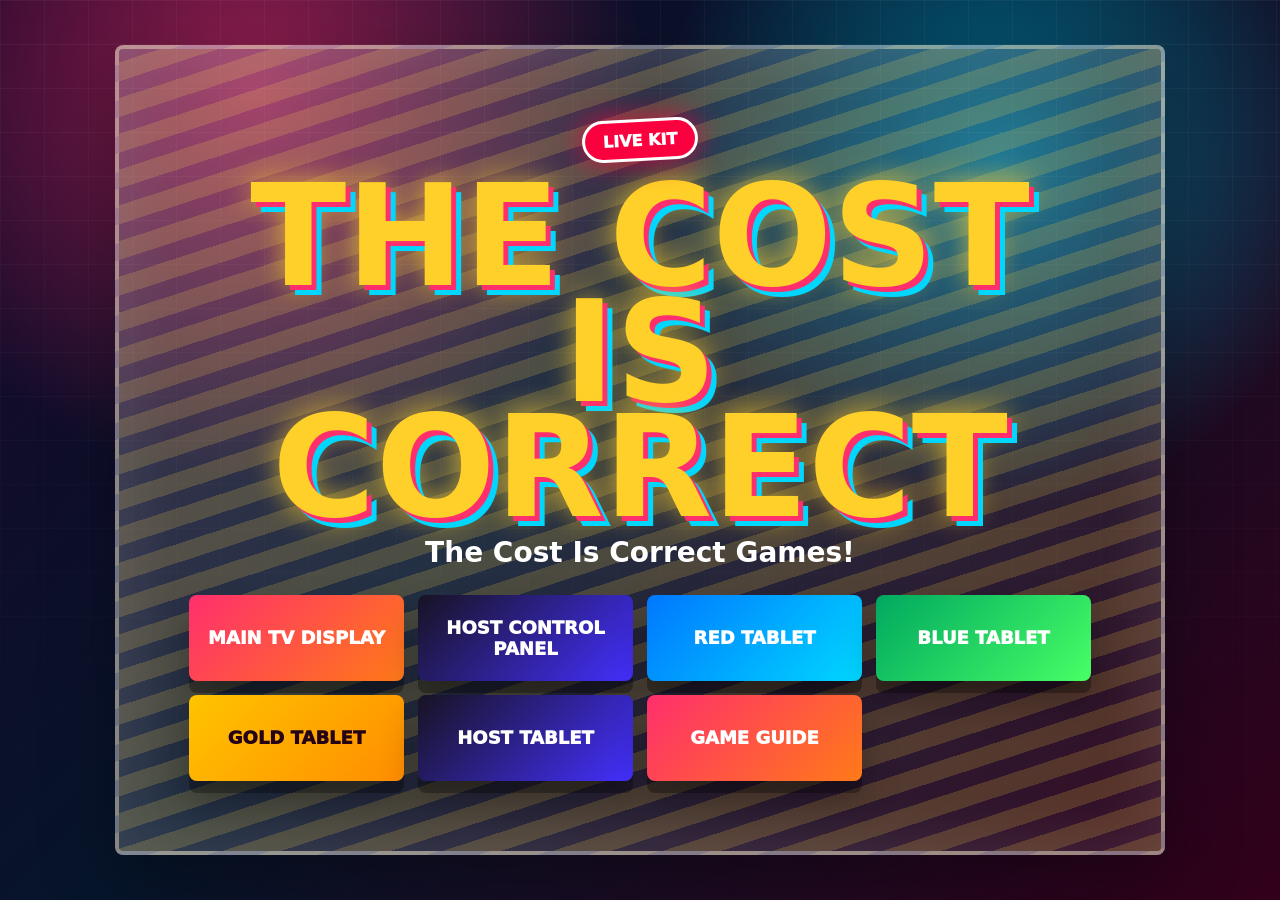
==== commit 81ecea09: "Merge branch 'main' of https://github.com/lloganisawsome/TCIC" ====
--- a/index.html
+++ b/index.html
@@ -11,7 +11,7 @@
     <section class="launch-hero">
       <div class="broadcast-bug">LIVE KIT</div>
       <h1>The Cost Is Correct</h1>
-      <p>Static Firebase-powered game show engine for TV, host, and contestant tablets.</p>
+      <p>The Cost Is Correct Games!</p>
       <nav class="launch-links" aria-label="Open show views">
         <a class="mega-link hot" href="./tv.html">Main TV Display</a>
         <a class="mega-link dark" href="./host.html">Host Control Panel</a>
